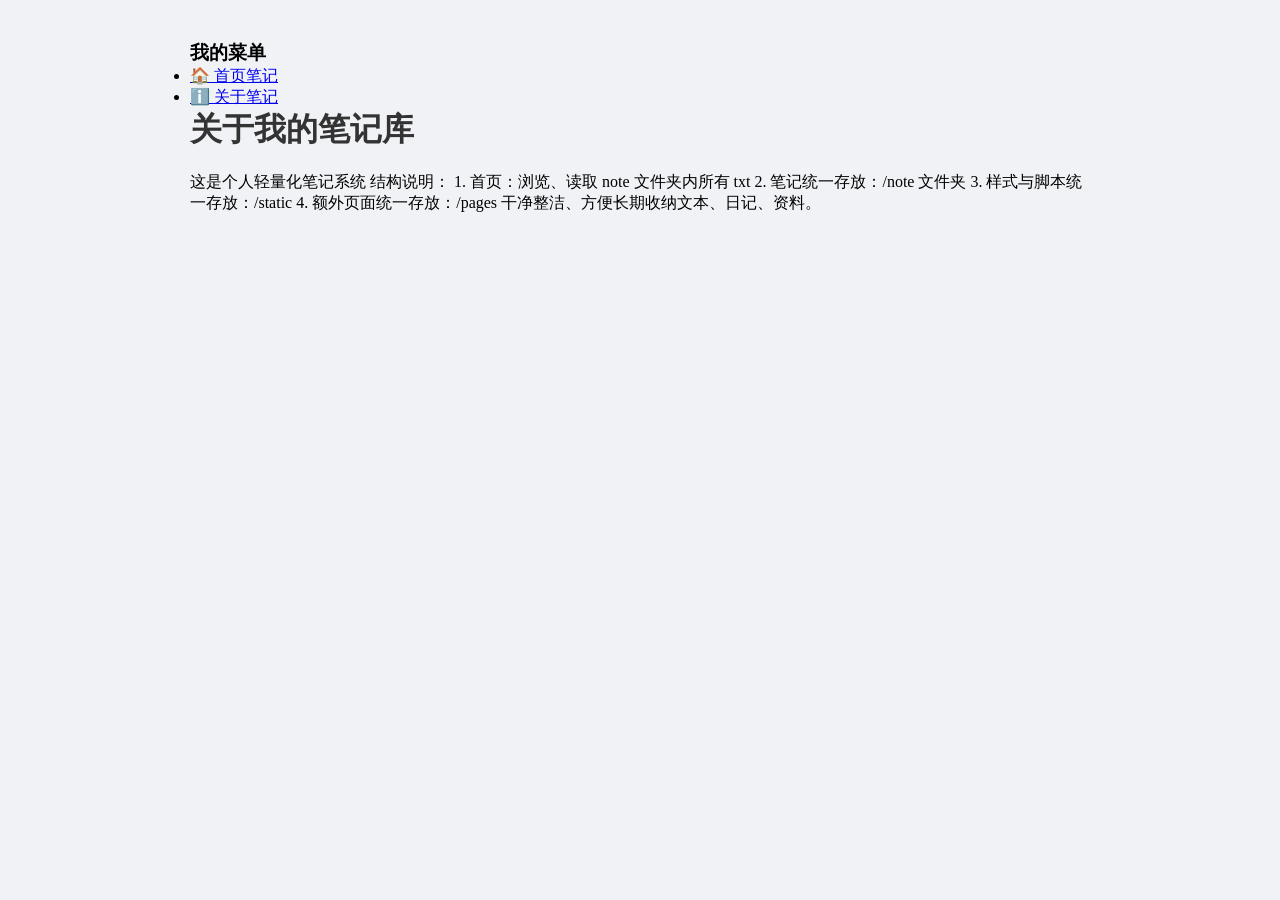
==== pages/about-note.html @ 8b6751b8 "静态页面改动 加入note分页" ====
<!DOCTYPE html>
<html lang="zh-CN">
<head>
    <meta charset="UTF-8">
    <meta name="viewport" content="width=device-width, initial-scale=1.0">
    <title>关于笔记</title>
    <link rel="stylesheet" href="../static/css/style.css">
</head>
<body>
    <div class="menu-btn" id="menuBtn">
        <span></span>
        <span></span>
        <span></span>
    </div>

    <nav class="side-menu" id="sideMenu">
        <h3>我的菜单</h3>
        <ul>
            <li><a href="../index.html">🏠 首页笔记</a></li>
            <li><a href="./about-note.html">ℹ️ 关于笔记</a></li>
        </ul>
    </nav>

    <div class="overlay" id="overlay"></div>

    <main class="main-content">
        <h1>关于我的笔记库</h1>
        <div class="text-box">
这是个人轻量化笔记系统

结构说明：
1. 首页：浏览、读取 note 文件夹内所有 txt
2. 笔记统一存放：/note 文件夹
3. 样式与脚本统一存放：/static
4. 额外页面统一存放：/pages

干净整洁、方便长期收纳文本、日记、资料。
        </div>
    </main>

    <script src="../static/js/script.js"></script>
</body>
</html>
---- static/css/style.css ----
* {
    margin: 0;
    padding: 0;
}
body {
    max-width: 900px;
    margin: 40px auto;
    padding: 0 20px;
    font-family: 微软雅黑;
    background: #f0f2f5;
}
h1 {
    margin-bottom: 20px;
    color: #333;
}
#text-box {
    background: white;
    padding: 25px;
    border-radius: 8px;
    line-height: 1.8;
    white-space: pre-wrap;
}
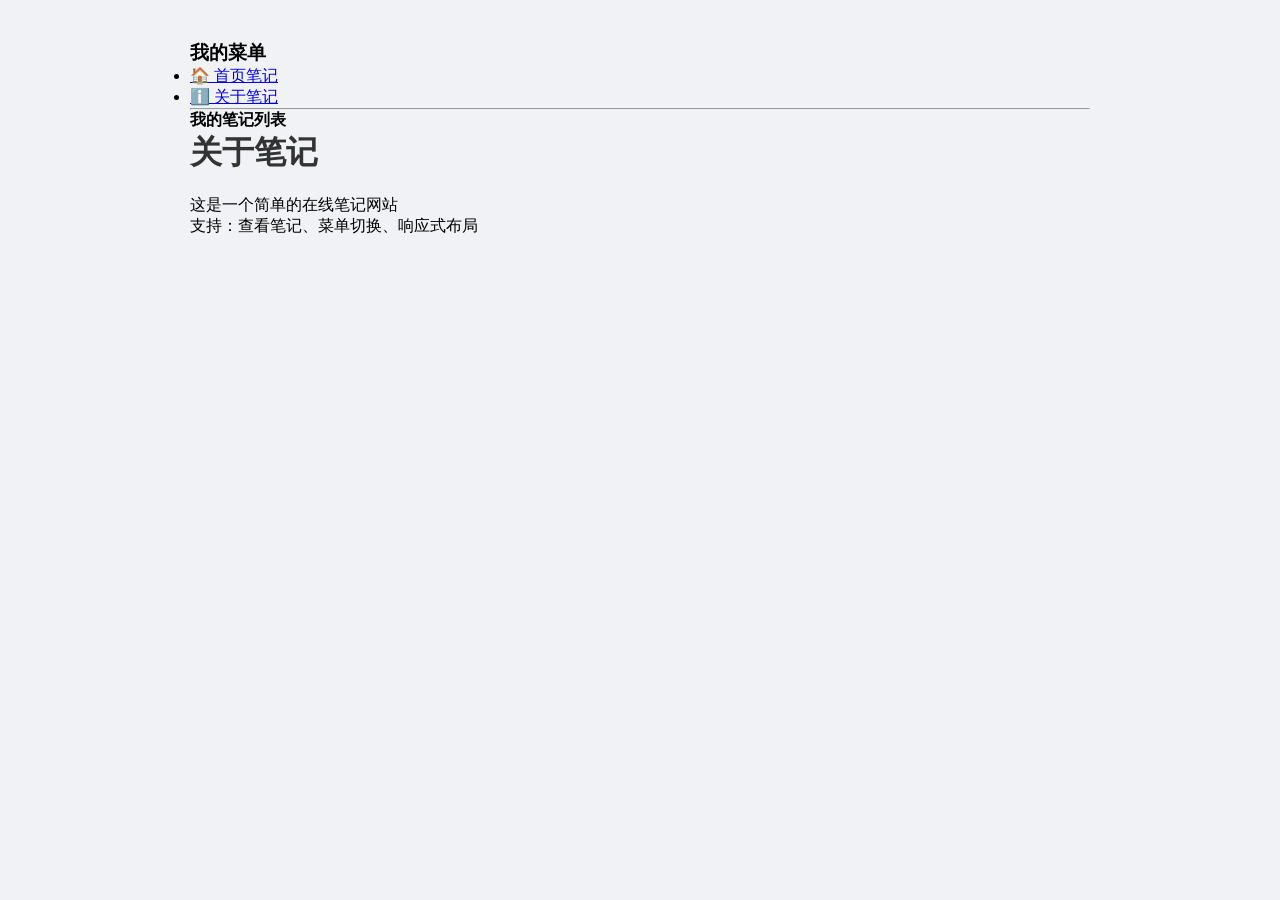
==== commit 5f492088: "首页渲染修改 修改了部分路径" ====
--- a/pages/about-note.html
+++ b/pages/about-note.html
@@ -7,34 +7,32 @@
     <link rel="stylesheet" href="../static/css/style.css">
 </head>
 <body>
+    <!-- 汉堡菜单按钮 -->
     <div class="menu-btn" id="menuBtn">
         <span></span>
         <span></span>
         <span></span>
     </div>
 
+    <!-- 侧边导航栏 -->
     <nav class="side-menu" id="sideMenu">
         <h3>我的菜单</h3>
         <ul>
             <li><a href="../index.html">🏠 首页笔记</a></li>
             <li><a href="./about-note.html">ℹ️ 关于笔记</a></li>
         </ul>
+        <hr>
+        <h4>我的笔记列表</h4>
+        <div id="note-list"></div>
     </nav>
 
     <div class="overlay" id="overlay"></div>
 
     <main class="main-content">
-        <h1>关于我的笔记库</h1>
+        <h1>关于笔记</h1>
         <div class="text-box">
-这是个人轻量化笔记系统
-
-结构说明：
-1. 首页：浏览、读取 note 文件夹内所有 txt
-2. 笔记统一存放：/note 文件夹
-3. 样式与脚本统一存放：/static
-4. 额外页面统一存放：/pages
-
-干净整洁、方便长期收纳文本、日记、资料。
+            这是一个简单的在线笔记网站<br>
+            支持：查看笔记、菜单切换、响应式布局
         </div>
     </main>
 
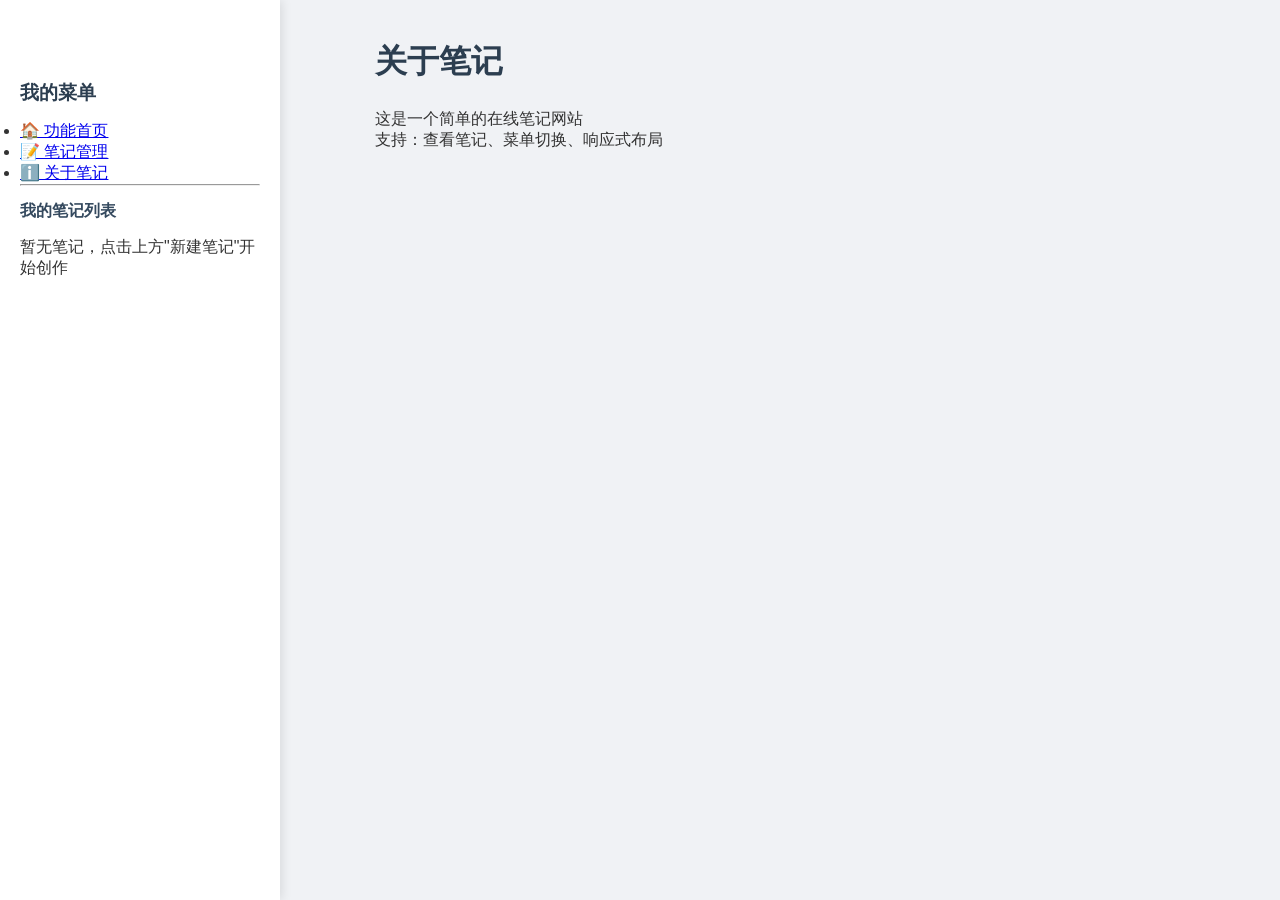
==== commit 26ccf161: "更新 about-note.html 链接和脚本" ====
--- a/pages/about-note.html
+++ b/pages/about-note.html
@@ -18,7 +18,8 @@
     <nav class="side-menu" id="sideMenu">
         <h3>我的菜单</h3>
         <ul>
-            <li><a href="../index.html">🏠 首页笔记</a></li>
+            <li><a href="../index.html">🏠 功能首页</a></li>
+            <li><a href="./notes.html">📝 笔记管理</a></li>
             <li><a href="./about-note.html">ℹ️ 关于笔记</a></li>
         </ul>
         <hr>
@@ -36,6 +37,8 @@
         </div>
     </main>
 
-    <script src="../static/js/script.js"></script>
+    <script src="../static/js/storage.js"></script>
+    <script src="../static/js/github.js"></script>
+    <script src="../static/js/notes.js"></script>
 </body>
 </html>
--- a/static/css/style.css
+++ b/static/css/style.css
@@ -1,22 +1,199 @@
+/* 全局重置：统一盒模型+清除默认样式 */
 * {
     margin: 0;
     padding: 0;
+    box-sizing: border-box;
 }
+
+/* 页面基础样式：适配多设备+舒适阅读体验 */
 body {
-    max-width: 900px;
-    margin: 40px auto;
-    padding: 0 20px;
-    font-family: 微软雅黑;
+    max-width: 1200px;
+    margin: 0 auto;
+    padding: 20px 15px;
+    font-family: "微软雅黑", "PingFang SC", sans-serif;
+    background: #f0f2f5;
+    color: #333;
+    position: relative; /* 为侧边栏/遮罩层定位做准备 */
+    min-height: 100vh; /* 铺满视口高度 */
+}
+
+/* 标题样式：层级清晰+间距合理 */
+h1 {
+    margin-bottom: 25px;
+    font-size: 2rem;
+    color: #2c3e50;
+}
+
+h3 {
+    margin-bottom: 15px;
+    font-size: 1.2rem;
+    color: #2c3e50;
+}
+
+h4 {
+    margin: 15px 0;
+    font-size: 1rem;
+    color: #34495e;
+}
+
+/* 笔记展示框：优化内边距+阴影+圆角 */
+#text-box {
+    background: white;
+    padding: 30px;
+    border-radius: 12px;
+    line-height: 1.8;
+    white-space: pre-wrap;
+    box-shadow: 0 2px 10px rgba(0, 0, 0, 0.05);
+    min-height: 60vh; /* 保证最小高度，避免内容过少时布局塌陷 */
+}
+
+/* 汉堡菜单按钮：移动端导航触发 */
+.menu-btn {
+    position: fixed;
+    top: 20px;
+    left: 20px;
+    width: 35px;
+    height: 30px;
+    cursor: pointer;
+    z-index: 1001; /* 保证在最上层 */
+    display: flex;
+    flex-direction: column;
+    justify-content: space-between;
+}
+
+.menu-btn span {
+    display: block;
+    width: 100%;
+    height: 4px;
+    background: #2c3e50;
+    border-radius: 2px;
+    transition: all 0.3s ease;
+}
+
+/* 汉堡菜单激活态：变成叉号 */
+.menu-btn.active span:nth-child(1) {
+    transform: translateY(13px) rotate(45deg);
+}
+
+.menu-btn.active span:nth-child(2) {
+    opacity: 0;
+}
+
+.menu-btn.active span:nth-child(3) {
+    transform: translateY(-13px) rotate(-45deg);
+}
+
+/* 侧边导航栏：默认隐藏，展开时显示 */
+.side-menu {
+    position: fixed;
+    top: 0;
+    left: 0;
+    width: 280px;
+    height: 100vh;
+    background: white;
+    padding: 80px 20px 20px;
+    box-shadow: 2px 0 10px rgba(0, 0, 0, 0.1);
+    z-index: 1000;
+    transform: translateX(-100%); /* 初始隐藏 */
+    transition: transform 0.3s ease;
+    overflow-y: auto; /* 笔记过多时滚动 */
+}
+
+/* 侧边栏展开态 */
+.side-menu.active {
+    transform: translateX(0);
+}
+
+/* 导航菜单样式 */
+.menu-nav {
+    list-style: none;
+    margin-bottom: 20px;
+}
+
+.menu-nav li {
+    margin: 10px 0;
+}
+
+.nav-link {
+    text-decoration: none;
+    color: #2c3e50;
+    font-size: 1rem;
+    padding: 8px 10px;
+    display: block;
+    border-radius: 6px;
+    transition: background 0.2s;
+}
+
+.nav-link:hover {
     background: #f0f2f5;
 }
-h1 {
-    margin-bottom: 20px;
-    color: #333;
+
+/* 菜单分隔线 */
+.menu-divider {
+    border: none;
+    border-top: 1px solid #eee;
+    margin: 10px 0;
 }
-#text-box {
-    background: white;
-    padding: 25px;
-    border-radius: 8px;
-    line-height: 1.8;
-    white-space: pre-wrap;
+
+/* 笔记列表样式 */
+.note-list {
+    display: flex;
+    flex-direction: column;
+    gap: 8px;
+}
+
+.note-item {
+    text-decoration: none;
+    color: #3498db;
+    padding: 6px 10px;
+    border-radius: 4px;
+    transition: background 0.2s;
+}
+
+.note-item:hover {
+    background: #f0f2f5;
+    color: #2980b9;
+}
+
+/* 遮罩层：菜单展开时显示，点击关闭菜单 */
+.overlay {
+    position: fixed;
+    top: 0;
+    left: 0;
+    width: 100%;
+    height: 100%;
+    background: rgba(0, 0, 0, 0.3);
+    z-index: 999;
+    opacity: 0;
+    pointer-events: none; /* 初始不可点击 */
+    transition: opacity 0.3s ease;
+}
+
+.overlay.active {
+    opacity: 1;
+    pointer-events: auto;
+}
+
+/* 主内容区：适配侧边栏展开，避免被遮挡 */
+.main-content {
+    max-width: 900px;
+    margin: 0 auto;
+    padding: 20px;
+    transition: margin-left 0.3s ease;
+}
+
+/* 响应式适配：宽屏时默认展开侧边栏 */
+@media (min-width: 900px) {
+    .menu-btn {
+        display: none; /* 宽屏隐藏汉堡按钮 */
+    }
+    .side-menu {
+        transform: translateX(0); /* 宽屏默认展开 */
+    }
+    .main-content {
+        margin-left: 300px; /* 预留侧边栏空间 */
+    }
+    .overlay {
+        display: none; /* 宽屏隐藏遮罩层 */
+    }
 }
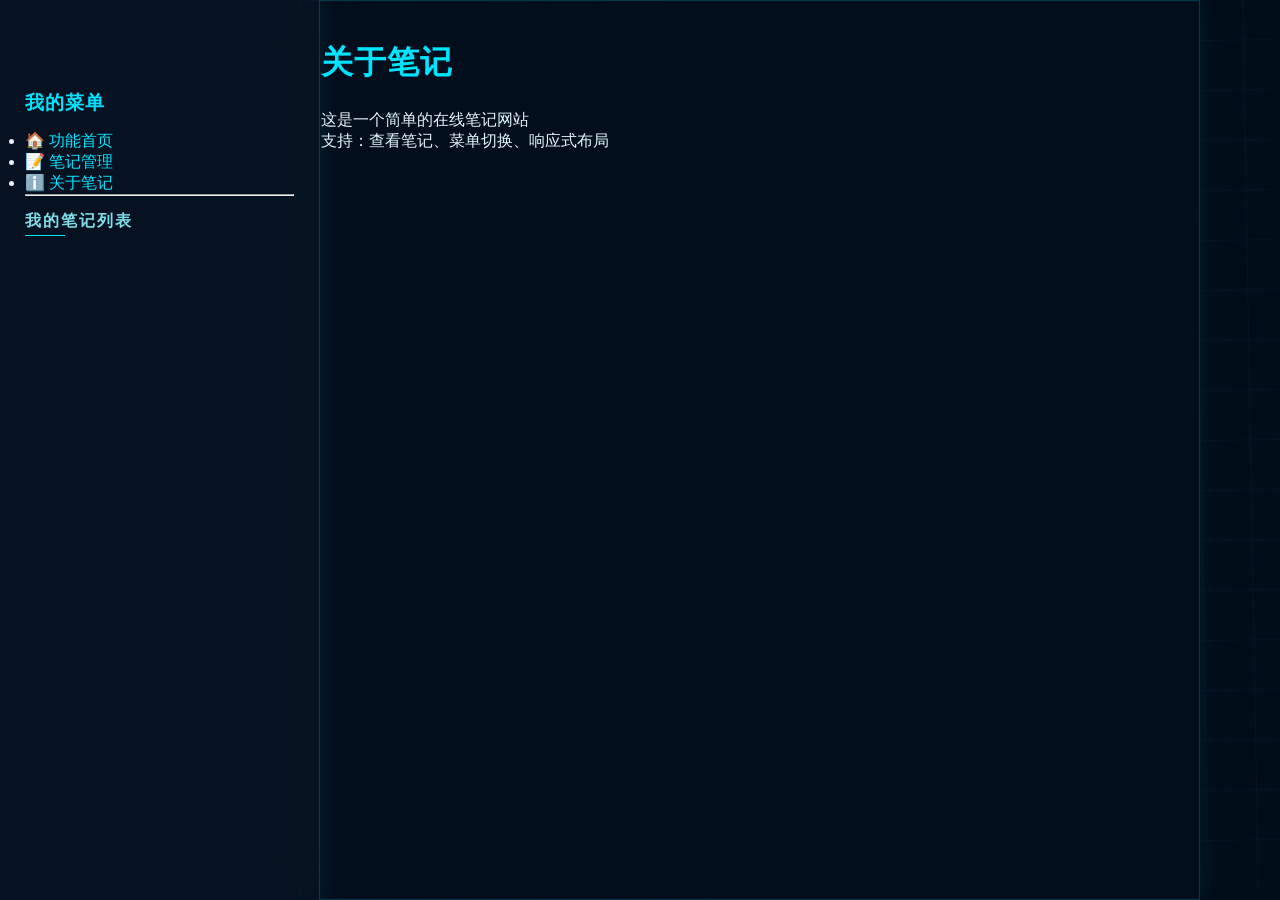
==== commit 1466a78a: "点触优化 优化" ====
--- a/pages/about-note.html
+++ b/pages/about-note.html
@@ -19,7 +19,7 @@
         <h3>我的菜单</h3>
         <ul>
             <li><a href="../index.html">🏠 功能首页</a></li>
-            <li><a href="./notes.html">📝 笔记管理</a></li>
+            <li><a href="./note.html">📝 笔记管理</a></li>
             <li><a href="./about-note.html">ℹ️ 关于笔记</a></li>
         </ul>
         <hr>
@@ -37,8 +37,8 @@
         </div>
     </main>
 
-    <script src="../static/js/storage.js"></script>
-    <script src="../static/js/github.js"></script>
-    <script src="../static/js/notes.js"></script>
+    <script type="module" src="../static/js/storage.js" defer></script>
+    <script type="module" src="../static/js/github.js" defer></script>
+    <script type="module" src="../static/js/note.js" defer></script>
 </body>
 </html>
--- a/static/css/style.css
+++ b/static/css/style.css
@@ -5,49 +5,128 @@
     box-sizing: border-box;
 }
 
-/* 页面基础样式：适配多设备+舒适阅读体验 */
+/* 导入 Google Fonts */
+@import url('https://fonts.googleapis.com/css2?family=Rajdhani:wght@400;500;600&family=Orbitron:wght@400;700&family=Noto+Sans+SC:wght@300;400&display=swap');
+
+/* 页面基础样式：Animus 风格 */
 body {
-    max-width: 1200px;
+    max-width: 1400px;
     margin: 0 auto;
-    padding: 20px 15px;
-    font-family: "微软雅黑", "PingFang SC", sans-serif;
-    background: #f0f2f5;
-    color: #333;
-    position: relative; /* 为侧边栏/遮罩层定位做准备 */
-    min-height: 100vh; /* 铺满视口高度 */
-}
-
-/* 标题样式：层级清晰+间距合理 */
+    padding: 0;
+    font-family: 'Noto Sans SC', 'Rajdhani', -apple-system, BlinkMacSystemFont, sans-serif;
+    background: #020d1a;
+    color: #e0f7fa;
+    position: relative;
+    min-height: 100vh;
+    -webkit-text-size-adjust: 100%; /* 防止 iOS 自动放大 */
+    overflow-x: hidden;
+}
+
+/* 背景网格效果 */
+body::before {
+    content: '';
+    position: fixed;
+    top: 0;
+    left: 0;
+    width: 100%;
+    height: 100%;
+    background-image: 
+        linear-gradient(rgba(0, 229, 255, 0.03) 1px, transparent 1px),
+        linear-gradient(90deg, rgba(0, 229, 255, 0.03) 1px, transparent 1px);
+    background-size: 50px 50px;
+    transform: rotate(-1deg);
+    z-index: -1;
+}
+
+/* 小屏设备优化（手机） */
+@media (max-width: 480px) {
+    h1 {
+        font-size: 1.5rem;
+        margin-bottom: 15px;
+    }
+
+    h3 {
+        font-size: 1.1rem;
+    }
+
+    .menu-btn {
+        top: 15px;
+        left: 15px;
+        width: 30px;
+        height: 26px;
+    }
+}
+
+/* 中等屏设备（大屏手机/小平板） */
+@media (min-width: 481px) and (max-width: 768px) {
+    h1 {
+        font-size: 1.75rem;
+    }
+}
+
+/* 平板设备 */
+@media (min-width: 769px) and (max-width: 1024px) {
+}
+
+/* 标题样式：Animus 风格 */
 h1 {
     margin-bottom: 25px;
     font-size: 2rem;
-    color: #2c3e50;
+    color: #00e5ff;
+    font-family: 'Orbitron', 'Rajdhani', sans-serif;
+    letter-spacing: 1px;
+}
+
+h2 {
+    margin-bottom: 20px;
+    font-size: 1.5rem;
+    color: #00e5ff;
+    font-family: 'Orbitron', 'Rajdhani', sans-serif;
+    letter-spacing: 1px;
+    position: relative;
+    padding-bottom: 8px;
+}
+
+h2::after {
+    content: '';
+    position: absolute;
+    bottom: 0;
+    left: 0;
+    width: 60px;
+    height: 2px;
+    background: #00e5ff;
 }
 
 h3 {
     margin-bottom: 15px;
     font-size: 1.2rem;
-    color: #2c3e50;
+    color: #00e5ff;
+    font-family: 'Rajdhani', sans-serif;
+    letter-spacing: 1px;
 }
 
 h4 {
     margin: 15px 0;
     font-size: 1rem;
-    color: #34495e;
-}
-
-/* 笔记展示框：优化内边距+阴影+圆角 */
-#text-box {
-    background: white;
-    padding: 30px;
-    border-radius: 12px;
-    line-height: 1.8;
-    white-space: pre-wrap;
-    box-shadow: 0 2px 10px rgba(0, 0, 0, 0.05);
-    min-height: 60vh; /* 保证最小高度，避免内容过少时布局塌陷 */
-}
-
-/* 汉堡菜单按钮：移动端导航触发 */
+    color: #80deea;
+    font-family: 'Rajdhani', sans-serif;
+    text-transform: uppercase;
+    letter-spacing: 2px;
+    position: relative;
+    padding-bottom: 4px;
+}
+
+h4::after {
+    content: '';
+    position: absolute;
+    bottom: 0;
+    left: 0;
+    width: 40px;
+    height: 1px;
+    background: #00e5ff;
+}
+
+/* 汉堡菜单按钮：Animus 风格 */
 .menu-btn {
     position: fixed;
     top: 20px;
@@ -64,15 +143,16 @@
 .menu-btn span {
     display: block;
     width: 100%;
-    height: 4px;
-    background: #2c3e50;
-    border-radius: 2px;
+    height: 2px;
+    background: #00e5ff;
+    border-radius: 1px;
     transition: all 0.3s ease;
 }
 
 /* 汉堡菜单激活态：变成叉号 */
 .menu-btn.active span:nth-child(1) {
-    transform: translateY(13px) rotate(45deg);
+    transform: translateY(14px) rotate(45deg);
+    background: #00e5ff;
 }
 
 .menu-btn.active span:nth-child(2) {
@@ -80,28 +160,54 @@
 }
 
 .menu-btn.active span:nth-child(3) {
-    transform: translateY(-13px) rotate(-45deg);
-}
-
-/* 侧边导航栏：默认隐藏，展开时显示 */
+    transform: translateY(-14px) rotate(-45deg);
+    background: #00e5ff;
+}
+
+/* 侧边导航栏：Animus 风格 */
 .side-menu {
     position: fixed;
     top: 0;
     left: 0;
     width: 280px;
     height: 100vh;
-    background: white;
+    background: rgba(8, 20, 35, 0.8);
+    backdrop-filter: blur(24px);
+    border-right: 1px solid rgba(0, 229, 255, 0.2);
     padding: 80px 20px 20px;
-    box-shadow: 2px 0 10px rgba(0, 0, 0, 0.1);
     z-index: 1000;
-    transform: translateX(-100%); /* 初始隐藏 */
-    transition: transform 0.3s ease;
-    overflow-y: auto; /* 笔记过多时滚动 */
+    transform: translateX(-100%);
+    transition: transform 0.3s ease, box-shadow 0.3s ease;
+    overflow-y: auto;
+    -webkit-overflow-scrolling: touch; /* iOS 平滑滚动 */
+}
+
+/* 小屏侧边栏优化 */
+@media (max-width: 480px) {
+    .side-menu {
+        width: 100%;
+        max-width: 300px;
+        padding: 70px 15px 15px;
+    }
+
+    .side-menu.active {
+        transform: translateX(0);
+        box-shadow: 0 0 20px rgba(0, 229, 255, 0.1);
+    }
+}
+
+/* 大屏侧边栏优化 */
+@media (min-width: 1200px) {
+    .side-menu {
+        width: 320px;
+        padding: 90px 25px 25px;
+    }
 }
 
 /* 侧边栏展开态 */
 .side-menu.active {
     transform: translateX(0);
+    box-shadow: 0 0 20px rgba(0, 229, 255, 0.1);
 }
 
 /* 导航菜单样式 */
@@ -116,23 +222,32 @@
 
 .nav-link {
     text-decoration: none;
-    color: #2c3e50;
+    color: #e0f7fa;
     font-size: 1rem;
     padding: 8px 10px;
     display: block;
     border-radius: 6px;
-    transition: background 0.2s;
+    transition: all 0.2s ease;
+    border: 1px solid transparent;
 }
 
 .nav-link:hover {
-    background: #f0f2f5;
+    background: rgba(0, 229, 255, 0.08);
+    border-color: rgba(0, 229, 255, 0.3);
+    box-shadow: 0 0 12px rgba(0, 229, 255, 0.5);
+}
+
+.nav-link.active {
+    background: rgba(0, 229, 255, 0.08);
+    border-left: 3px solid #00e5ff;
+    box-shadow: 0 0 12px rgba(0, 229, 255, 0.3);
 }
 
 /* 菜单分隔线 */
 .menu-divider {
     border: none;
-    border-top: 1px solid #eee;
-    margin: 10px 0;
+    border-top: 1px solid rgba(0, 229, 255, 0.2);
+    margin: 15px 0;
 }
 
 /* 笔记列表样式 */
@@ -144,15 +259,36 @@
 
 .note-item {
     text-decoration: none;
-    color: #3498db;
-    padding: 6px 10px;
-    border-radius: 4px;
-    transition: background 0.2s;
+    color: #e0f7fa;
+    padding: 12px 15px;
+    border-radius: 6px;
+    transition: all 0.2s ease;
+    border: 1px solid transparent;
+    position: relative;
+    overflow: hidden;
 }
 
 .note-item:hover {
-    background: #f0f2f5;
-    color: #2980b9;
+    background: rgba(0, 229, 255, 0.08);
+    border-color: rgba(0, 229, 255, 0.3);
+    box-shadow: 0 0 12px rgba(0, 229, 255, 0.5);
+    transform: translateX(5px);
+}
+
+.note-item:hover::before {
+    content: '';
+    position: absolute;
+    left: 0;
+    top: 0;
+    bottom: 0;
+    width: 2px;
+    background: #00e5ff;
+}
+
+.note-item.active {
+    background: rgba(0, 229, 255, 0.08);
+    border-left: 3px solid #00e5ff;
+    box-shadow: 0 0 12px rgba(0, 229, 255, 0.3);
 }
 
 /* 遮罩层：菜单展开时显示，点击关闭菜单 */
@@ -162,7 +298,8 @@
     left: 0;
     width: 100%;
     height: 100%;
-    background: rgba(0, 0, 0, 0.3);
+    background: rgba(0, 0, 0, 0.5);
+    backdrop-filter: blur(5px);
     z-index: 999;
     opacity: 0;
     pointer-events: none; /* 初始不可点击 */
@@ -178,22 +315,405 @@
 .main-content {
     max-width: 900px;
     margin: 0 auto;
-    padding: 20px;
+    padding: 40px 20px;
     transition: margin-left 0.3s ease;
+    background: rgba(5, 15, 30, 0.75);
+    backdrop-filter: blur(24px);
+    border: 1px solid rgba(0, 229, 255, 0.2);
+    min-height: 100vh;
+    box-shadow: 0 0 20px rgba(0, 229, 255, 0.08);
 }
 
 /* 响应式适配：宽屏时默认展开侧边栏 */
 @media (min-width: 900px) {
     .menu-btn {
-        display: none; /* 宽屏隐藏汉堡按钮 */
+        display: none;
     }
     .side-menu {
-        transform: translateX(0); /* 宽屏默认展开 */
+        transform: translateX(0);
     }
     .main-content {
-        margin-left: 300px; /* 预留侧边栏空间 */
+        margin-left: 300px;
     }
     .overlay {
-        display: none; /* 宽屏隐藏遮罩层 */
-    }
+        display: none;
+    }
+}
+
+/* 超宽屏优化 */
+@media (min-width: 1400px) {
+    .main-content {
+        margin-left: 340px;
+        max-width: 1000px;
+    }
+}
+
+/* 按钮样式：Animus 风格 */
+.btn {
+    padding: 10px 20px;
+    border-radius: 6px;
+    border: 1px solid;
+    background: transparent;
+    color: #e0f7fa;
+    cursor: pointer;
+    font-family: 'Rajdhani', sans-serif;
+    font-size: 1rem;
+    transition: all 0.2s ease;
+    min-height: 44px;
+    display: inline-flex;
+    align-items: center;
+    justify-content: center;
+    gap: 8px;
+}
+
+.btn-primary {
+    background: rgba(0, 229, 255, 0.15);
+    border-color: #00e5ff;
+    color: #00e5ff;
+}
+
+.btn-primary:hover {
+    background: #00e5ff;
+    color: #020d1a;
+    box-shadow: 0 0 12px rgba(0, 229, 255, 0.5);
+}
+
+.btn-secondary {
+    background: transparent;
+    border-color: rgba(0, 229, 255, 0.3);
+    color: #80deea;
+}
+
+.btn-secondary:hover {
+    border-color: #00e5ff;
+    color: #00e5ff;
+    box-shadow: 0 0 12px rgba(0, 229, 255, 0.5);
+}
+
+.btn-danger {
+    background: rgba(255, 82, 82, 0.15);
+    border-color: #ff5252;
+    color: #ff5252;
+}
+
+.btn-danger:hover {
+    background: #ff5252;
+    color: #020d1a;
+    box-shadow: 0 0 12px rgba(255, 82, 82, 0.5);
+}
+
+.btn-text {
+    background: transparent;
+    border-color: transparent;
+    color: #80deea;
+    padding: 8px 12px;
+}
+
+.btn-text:hover {
+    color: #00e5ff;
+    text-shadow: 0 0 8px rgba(0, 229, 255, 0.5);
+}
+
+/* 输入框样式：Animus 风格 */
+input[type="text"],
+input[type="password"],
+textarea {
+    width: 100%;
+    padding: 10px 12px;
+    border: none;
+    border-bottom: 1px solid rgba(0, 229, 255, 0.3);
+    background: transparent;
+    color: #e0f7fa;
+    font-family: 'Noto Sans SC', 'Rajdhani', sans-serif;
+    font-size: 1rem;
+    transition: all 0.2s ease;
+    border-radius: 0;
+}
+
+input[type="text"]:focus,
+input[type="password"]:focus,
+textarea:focus {
+    outline: none;
+    border-bottom-color: #00e5ff;
+    box-shadow: 0 1px 0 rgba(0, 229, 255, 0.5);
+}
+
+input[type="text"]::placeholder,
+input[type="password"]::placeholder,
+textarea::placeholder {
+    color: rgba(128, 222, 234, 0.5);
+}
+
+/* 滚动条样式：Animus 风格 */
+::-webkit-scrollbar {
+    width: 4px;
+}
+
+::-webkit-scrollbar-track {
+    background: transparent;
+}
+
+::-webkit-scrollbar-thumb {
+    background: rgba(0, 229, 255, 0.25);
+    border-radius: 2px;
+}
+
+::-webkit-scrollbar-thumb:hover {
+    background: rgba(0, 229, 255, 0.6);
+}
+
+/* 模态框样式：Animus 风格 */
+.modal {
+    position: fixed;
+    top: 0;
+    left: 0;
+    width: 100%;
+    height: 100%;
+    display: flex;
+    align-items: center;
+    justify-content: center;
+    z-index: 1002;
+    backdrop-filter: blur(10px);
+}
+
+.modal-content {
+    background: rgba(5, 15, 30, 0.9);
+    backdrop-filter: blur(24px);
+    border: 1px solid rgba(0, 229, 255, 0.2);
+    border-radius: 8px;
+    padding: 24px;
+    max-width: 500px;
+    width: 90%;
+    box-shadow: 0 0 30px rgba(0, 229, 255, 0.1);
+    animation: fadeInUp 0.5s ease;
+}
+
+.modal-footer {
+    display: flex;
+    justify-content: flex-end;
+    gap: 10px;
+    margin-top: 20px;
+}
+
+/* 动画效果 */
+@keyframes fadeInUp {
+    from {
+        opacity: 0;
+        transform: translateY(20px);
+    }
+    to {
+        opacity: 1;
+        transform: translateY(0);
+    }
+}
+
+/* 统计信息样式 */
+.stats-row {
+    display: flex;
+    gap: 15px;
+    margin: 15px 0;
+}
+
+.stat-item {
+    flex: 1;
+    text-align: center;
+    padding: 10px;
+    background: rgba(0, 229, 255, 0.05);
+    border: 1px solid rgba(0, 229, 255, 0.1);
+    border-radius: 6px;
+}
+
+.stat-label {
+    display: block;
+    font-size: 0.8rem;
+    color: #80deea;
+    margin-bottom: 4px;
+}
+
+.stat-value {
+    display: block;
+    font-size: 1.2rem;
+    color: #00e5ff;
+    font-family: 'Rajdhani', sans-serif;
+    font-weight: 500;
+}
+
+/* 搜索容器样式 */
+.search-container {
+    margin: 15px 0;
+}
+
+.search-input {
+    width: 100%;
+    padding: 10px 12px;
+    border: none;
+    border-bottom: 1px solid rgba(0, 229, 255, 0.3);
+    background: transparent;
+    color: #e0f7fa;
+    font-size: 1rem;
+    transition: all 0.2s ease;
+    border-radius: 0;
+}
+
+.search-input:focus {
+    outline: none;
+    border-bottom-color: #00e5ff;
+    box-shadow: 0 1px 0 rgba(0, 229, 255, 0.5);
+}
+
+.search-actions {
+    display: flex;
+    gap: 10px;
+    margin-top: 10px;
+}
+
+.btn-search {
+    flex: 1;
+    text-align: center;
+    padding: 8px;
+    border: 1px solid rgba(0, 229, 255, 0.3);
+    background: transparent;
+    color: #80deea;
+    border-radius: 4px;
+    cursor: pointer;
+    transition: all 0.2s ease;
+}
+
+.btn-search:hover {
+    border-color: #00e5ff;
+    color: #00e5ff;
+    box-shadow: 0 0 12px rgba(0, 229, 255, 0.5);
+}
+
+.btn-search-active {
+    background: rgba(0, 229, 255, 0.15);
+    border-color: #00e5ff;
+    color: #00e5ff;
+}
+
+/* 搜索结果样式 */
+.search-results {
+    margin-top: 10px;
+    padding: 10px;
+    background: rgba(5, 15, 30, 0.75);
+    border: 1px solid rgba(0, 229, 255, 0.2);
+    border-radius: 6px;
+    max-height: 300px;
+    overflow-y: auto;
+}
+
+.search-result-item {
+    padding: 10px;
+    border-bottom: 1px solid rgba(0, 229, 255, 0.1);
+    cursor: pointer;
+    transition: all 0.2s ease;
+}
+
+.search-result-item:hover {
+    background: rgba(0, 229, 255, 0.08);
+    box-shadow: 0 0 12px rgba(0, 229, 255, 0.3);
+}
+
+.search-result-source {
+    font-size: 0.8rem;
+    color: #00e5ff;
+    margin-bottom: 4px;
+    display: block;
+}
+
+.search-result-title {
+    font-size: 1rem;
+    color: #e0f7fa;
+    margin-bottom: 4px;
+}
+
+.search-result-preview {
+    font-size: 0.9rem;
+    color: #80deea;
+    line-height: 1.4;
+}
+
+/* 工具提示样式 */
+.toast {
+    position: fixed;
+    top: 20px;
+    right: 20px;
+    padding: 12px 20px;
+    background: rgba(5, 15, 30, 0.9);
+    backdrop-filter: blur(24px);
+    border: 1px solid rgba(0, 229, 255, 0.2);
+    border-radius: 6px;
+    color: #e0f7fa;
+    font-family: 'Rajdhani', sans-serif;
+    z-index: 1003;
+    box-shadow: 0 0 20px rgba(0, 229, 255, 0.1);
+    opacity: 0;
+    transform: translateX(100%);
+    transition: all 0.3s ease;
+}
+
+.toast.show {
+    opacity: 1;
+    transform: translateX(0);
+}
+
+.toast.error {
+    border-color: #ff5252;
+    box-shadow: 0 0 20px rgba(255, 82, 82, 0.1);
+}
+
+.toast.error::before {
+    content: '⚠️ ';
+    margin-right: 8px;
+}
+
+/* 安全警告样式 */
+.security-warning {
+    margin-top: 10px;
+    padding: 10px;
+    background: rgba(255, 82, 82, 0.1);
+    border: 1px solid rgba(255, 82, 82, 0.2);
+    border-radius: 4px;
+    font-size: 0.9rem;
+    color: #ff5252;
+}
+
+/* 表单组样式 */
+.form-group {
+    margin-bottom: 20px;
+}
+
+.form-group label {
+    display: block;
+    margin-bottom: 6px;
+    color: #80deea;
+    font-size: 0.9rem;
+}
+
+.form-group small {
+    display: block;
+    margin-top: 4px;
+    color: rgba(128, 222, 234, 0.7);
+    font-size: 0.8rem;
+}
+
+/* 代码样式 */
+code {
+    font-family: 'Fira Code', monospace;
+    background: rgba(0, 229, 255, 0.1);
+    padding: 2px 4px;
+    border-radius: 3px;
+    color: #00e5ff;
+    font-size: 0.9rem;
+}
+
+/* 链接样式 */
+a {
+    color: #00e5ff;
+    text-decoration: none;
+    transition: all 0.2s ease;
+}
+
+a:hover {
+    text-shadow: 0 0 8px rgba(0, 229, 255, 0.5);
 }
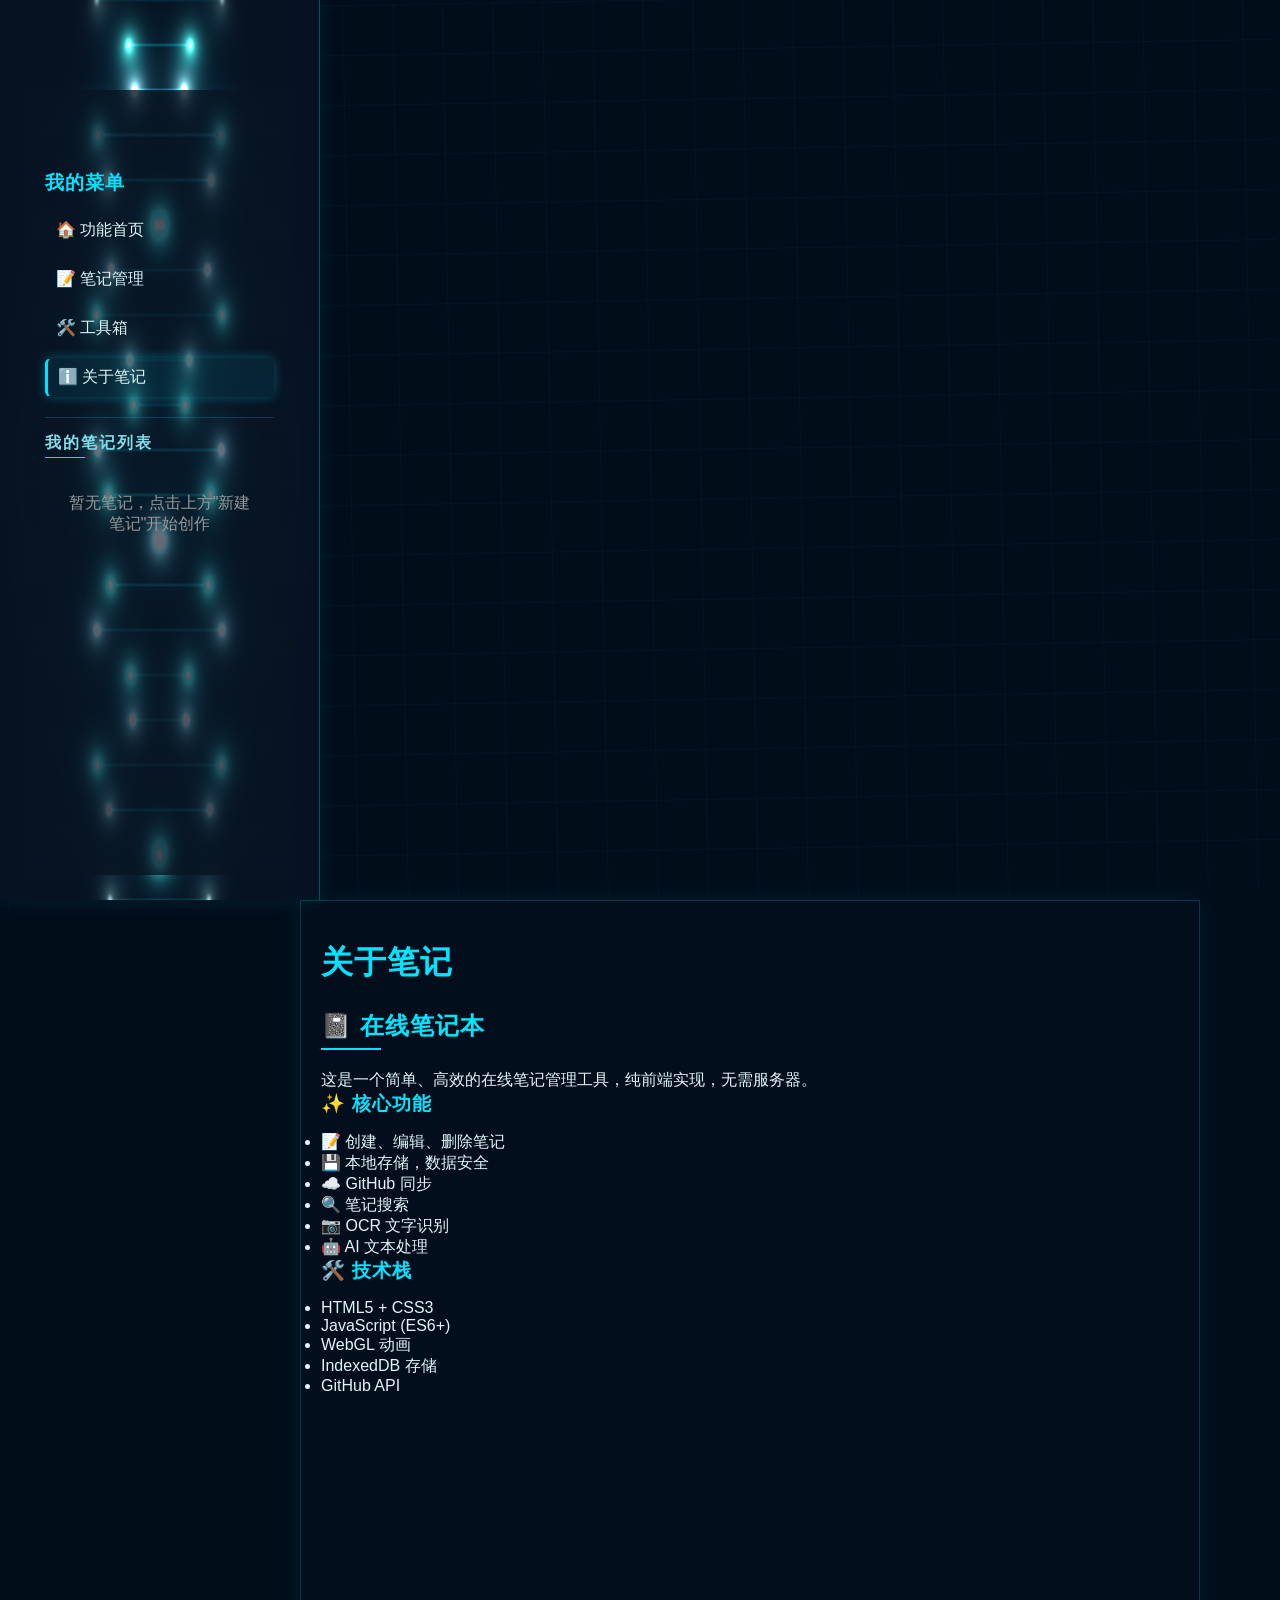
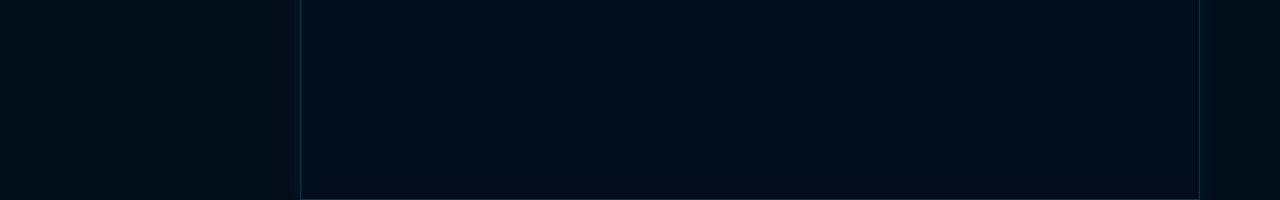
==== commit dac9b9f0: "螺旋 螺旋ui" ====
--- a/pages/about-note.html
+++ b/pages/about-note.html
@@ -6,7 +6,7 @@
     <title>关于笔记</title>
     <link rel="stylesheet" href="../static/css/style.css">
 </head>
-<body>
+<body class="page-transition">
     <!-- 汉堡菜单按钮 -->
     <div class="menu-btn" id="menuBtn">
         <span></span>
@@ -16,29 +16,55 @@
 
     <!-- 侧边导航栏 -->
     <nav class="side-menu" id="sideMenu">
-        <h3>我的菜单</h3>
-        <ul>
-            <li><a href="../index.html">🏠 功能首页</a></li>
-            <li><a href="./note.html">📝 笔记管理</a></li>
-            <li><a href="./about-note.html">ℹ️ 关于笔记</a></li>
-        </ul>
-        <hr>
-        <h4>我的笔记列表</h4>
-        <div id="note-list"></div>
+        <div class="menu-canvas-container">
+            <canvas id="menu-canvas"></canvas>
+        </div>
+        <div class="menu-content">
+            <h3>我的菜单</h3>
+            <ul class="menu-nav">
+                <li><a href="../index.html" class="nav-link">🏠 功能首页</a></li>
+                <li><a href="./note.html" class="nav-link">📝 笔记管理</a></li>
+                <li><a href="./tools.html" class="nav-link">🛠️ 工具箱</a></li>
+                <li><a href="./about-note.html" class="nav-link active">ℹ️ 关于笔记</a></li>
+            </ul>
+            <hr class="menu-divider">
+            <h4>我的笔记列表</h4>
+            <div id="note-list"></div>
+        </div>
     </nav>
 
     <div class="overlay" id="overlay"></div>
 
     <main class="main-content">
         <h1>关于笔记</h1>
-        <div class="text-box">
-            这是一个简单的在线笔记网站<br>
-            支持：查看笔记、菜单切换、响应式布局
+        <div class="text-box paper-texture">
+            <h2>📓 在线笔记本</h2>
+            <p>这是一个简单、高效的在线笔记管理工具，纯前端实现，无需服务器。</p>
+            <h3>✨ 核心功能</h3>
+            <ul>
+                <li>📝 创建、编辑、删除笔记</li>
+                <li>💾 本地存储，数据安全</li>
+                <li>☁️ GitHub 同步</li>
+                <li>🔍 笔记搜索</li>
+                <li>📷 OCR 文字识别</li>
+                <li>🤖 AI 文本处理</li>
+            </ul>
+            <h3>🛠️ 技术栈</h3>
+            <ul>
+                <li>HTML5 + CSS3</li>
+                <li>JavaScript (ES6+)</li>
+                <li>WebGL 动画</li>
+                <li>IndexedDB 存储</li>
+                <li>GitHub API</li>
+            </ul>
         </div>
     </main>
 
+    <div id="toast" class="toast"></div>
+
     <script type="module" src="../static/js/storage.js" defer></script>
     <script type="module" src="../static/js/github.js" defer></script>
+    <script type="module" src="../static/js/menu-canvas.js" defer></script>
     <script type="module" src="../static/js/note.js" defer></script>
 </body>
 </html>
--- a/static/css/style.css
+++ b/static/css/style.css
@@ -20,6 +20,31 @@
     min-height: 100vh;
     -webkit-text-size-adjust: 100%; /* 防止 iOS 自动放大 */
     overflow-x: hidden;
+    touch-action: pan-y;
+    -webkit-overflow-scrolling: touch;
+}
+
+/* 触摸优化样式 */
+.touch-target {
+    min-height: 44px;
+    min-width: 44px;
+    touch-action: manipulation;
+    -webkit-tap-highlight-color: transparent;
+}
+
+/* 触摸反馈效果 */
+.touch-feedback {
+    transition: all 0.15s cubic-bezier(0.4, 0, 0.2, 1);
+}
+
+.touch-feedback:active {
+    transform: scale(0.95);
+}
+
+/* 禁止文本选择 */
+.no-select {
+    -webkit-user-select: none;
+    user-select: none;
 }
 
 /* 背景网格效果 */
@@ -52,8 +77,29 @@
     .menu-btn {
         top: 15px;
         left: 15px;
-        width: 30px;
-        height: 26px;
+        width: 44px;
+        height: 44px;
+        padding: 8px;
+    }
+
+    .menu-btn span {
+        height: 3px;
+    }
+
+    /* 触摸目标优化 */
+    .nav-link,
+    .note-item,
+    .btn,
+    .toolbar-btn {
+        min-height: 48px;
+        padding: 12px 16px;
+    }
+
+    /* 移动端按钮优化 */
+    .btn {
+        padding: 14px 24px;
+        font-size: 1.1rem;
+        min-height: 50px;
     }
 }
 
@@ -171,15 +217,42 @@
     left: 0;
     width: 280px;
     height: 100vh;
-    background: rgba(8, 20, 35, 0.8);
-    backdrop-filter: blur(24px);
-    border-right: 1px solid rgba(0, 229, 255, 0.2);
-    padding: 80px 20px 20px;
+    background: rgba(8, 20, 35, 0.95);
+    backdrop-filter: blur(30px);
+    border-right: 1px solid rgba(0, 229, 255, 0.3);
     z-index: 1000;
     transform: translateX(-100%);
     transition: transform 0.3s ease, box-shadow 0.3s ease;
+    overflow: hidden;
+    position: relative;
+}
+
+/* Canvas 容器 */
+.menu-canvas-container {
+    position: absolute;
+    top: 0;
+    left: 0;
+    width: 100%;
+    height: 100%;
+    overflow: hidden;
+    z-index: 1;
+}
+
+#menu-canvas {
+    width: 100%;
+    height: 100%;
+    background: transparent;
+}
+
+/* 侧边栏内容 */
+.menu-content {
+    position: relative;
+    z-index: 2;
+    padding: 80px 20px 20px;
+    height: 100%;
     overflow-y: auto;
-    -webkit-overflow-scrolling: touch; /* iOS 平滑滚动 */
+    -webkit-overflow-scrolling: touch;
+    background: linear-gradient(to bottom, rgba(8, 20, 35, 0.8) 0%, rgba(8, 20, 35, 0.6) 50%, rgba(8, 20, 35, 0.8) 100%);
 }
 
 /* 小屏侧边栏优化 */
@@ -195,6 +268,76 @@
         box-shadow: 0 0 20px rgba(0, 229, 255, 0.1);
     }
 }
+
+/* 页面过渡动画 */
+.page-transition {
+    animation: pageFadeIn 0.5s cubic-bezier(0.4, 0, 0.2, 1);
+}
+
+@keyframes pageFadeIn {
+    from {
+        opacity: 0;
+        transform: translateY(20px);
+    }
+    to {
+        opacity: 1;
+        transform: translateY(0);
+    }
+}
+
+/* 内容区域动画 */
+.main-content {
+    animation: contentSlideIn 0.5s cubic-bezier(0.4, 0, 0.2, 1);
+}
+
+@keyframes contentSlideIn {
+    from {
+        opacity: 0;
+        transform: translateX(20px);
+    }
+    to {
+        opacity: 1;
+        transform: translateX(0);
+    }
+}
+
+/* 侧边栏滑入动画增强 */
+.side-menu {
+    transition: 
+        transform 0.35s cubic-bezier(0.4, 0, 0.2, 1),
+        box-shadow 0.35s cubic-bezier(0.4, 0, 0.2, 1),
+        opacity 0.35s cubic-bezier(0.4, 0, 0.2, 1);
+    opacity: 0;
+}
+
+.side-menu.active {
+    opacity: 1;
+}
+
+/* 侧边栏项动画 */
+.side-menu .menu-nav li,
+.side-menu .action-buttons button,
+.side-menu .search-container,
+.side-menu .note-list .note-item {
+    opacity: 0;
+    transform: translateX(-20px);
+    animation: menuItemFadeIn 0.3s ease forwards;
+}
+
+@keyframes menuItemFadeIn {
+    to {
+        opacity: 1;
+        transform: translateX(0);
+    }
+}
+
+.menu-nav li:nth-child(1) { animation-delay: 0.1s; }
+.menu-nav li:nth-child(2) { animation-delay: 0.15s; }
+.menu-nav li:nth-child(3) { animation-delay: 0.2s; }
+.action-buttons button:nth-child(1) { animation-delay: 0.25s; }
+.action-buttons button:nth-child(2) { animation-delay: 0.3s; }
+.action-buttons button:nth-child(3) { animation-delay: 0.35s; }
+.search-container { animation-delay: 0.4s; }
 
 /* 大屏侧边栏优化 */
 @media (min-width: 1200px) {
@@ -331,6 +474,7 @@
     }
     .side-menu {
         transform: translateX(0);
+        opacity: 1;
     }
     .main-content {
         margin-left: 300px;
@@ -358,36 +502,89 @@
     cursor: pointer;
     font-family: 'Rajdhani', sans-serif;
     font-size: 1rem;
-    transition: all 0.2s ease;
+    transition: all 0.3s cubic-bezier(0.4, 0, 0.2, 1);
     min-height: 44px;
     display: inline-flex;
     align-items: center;
     justify-content: center;
     gap: 8px;
+    position: relative;
+    overflow: hidden;
+    touch-action: manipulation;
+    -webkit-tap-highlight-color: transparent;
+}
+
+.btn::before {
+    content: '';
+    position: absolute;
+    top: 0;
+    left: -100%;
+    width: 100%;
+    height: 100%;
+    background: linear-gradient(90deg, transparent, rgba(0, 229, 255, 0.1), transparent);
+    transition: left 0.5s ease;
+}
+
+.btn:hover::before {
+    left: 100%;
+}
+
+.btn:active {
+    transform: scale(0.95);
+    transition: transform 0.15s cubic-bezier(0.4, 0, 0.2, 1);
+}
+
+.btn:focus {
+    outline: none;
+    box-shadow: 0 0 0 3px rgba(0, 229, 255, 0.3), 0 0 20px rgba(0, 229, 255, 0.2);
+}
+
+/* 涟漪效果 */
+.btn::after {
+    content: '';
+    position: absolute;
+    width: 100px;
+    height: 100px;
+    background: rgba(0, 229, 255, 0.3);
+    border-radius: 50%;
+    transform: scale(0);
+    animation: ripple 0.6s linear;
+    pointer-events: none;
+}
+
+@keyframes ripple {
+    to {
+        transform: scale(4);
+        opacity: 0;
+    }
 }
 
 .btn-primary {
     background: rgba(0, 229, 255, 0.15);
     border-color: #00e5ff;
     color: #00e5ff;
+    box-shadow: 0 0 15px rgba(0, 229, 255, 0.1);
 }
 
 .btn-primary:hover {
     background: #00e5ff;
     color: #020d1a;
-    box-shadow: 0 0 12px rgba(0, 229, 255, 0.5);
+    box-shadow: 0 0 20px rgba(0, 229, 255, 0.6), 0 0 40px rgba(0, 229, 255, 0.3);
+    transform: translateY(-2px);
 }
 
 .btn-secondary {
-    background: transparent;
+    background: rgba(5, 15, 30, 0.5);
     border-color: rgba(0, 229, 255, 0.3);
     color: #80deea;
+    backdrop-filter: blur(10px);
 }
 
 .btn-secondary:hover {
     border-color: #00e5ff;
     color: #00e5ff;
-    box-shadow: 0 0 12px rgba(0, 229, 255, 0.5);
+    box-shadow: 0 0 15px rgba(0, 229, 255, 0.4);
+    background: rgba(0, 229, 255, 0.05);
 }
 
 .btn-danger {
@@ -399,7 +596,7 @@
 .btn-danger:hover {
     background: #ff5252;
     color: #020d1a;
-    box-shadow: 0 0 12px rgba(255, 82, 82, 0.5);
+    box-shadow: 0 0 20px rgba(255, 82, 82, 0.6), 0 0 40px rgba(255, 82, 82, 0.3);
 }
 
 .btn-text {
@@ -411,7 +608,19 @@
 
 .btn-text:hover {
     color: #00e5ff;
-    text-shadow: 0 0 8px rgba(0, 229, 255, 0.5);
+    text-shadow: 0 0 10px rgba(0, 229, 255, 0.8);
+    background: rgba(0, 229, 255, 0.05);
+}
+
+.btn:disabled {
+    opacity: 0.5;
+    cursor: not-allowed;
+    transform: none;
+}
+
+.btn:disabled:hover {
+    box-shadow: none;
+    transform: none;
 }
 
 /* 输入框样式：Animus 风格 */
@@ -419,15 +628,17 @@
 input[type="password"],
 textarea {
     width: 100%;
-    padding: 10px 12px;
+    padding: 12px 15px;
     border: none;
-    border-bottom: 1px solid rgba(0, 229, 255, 0.3);
-    background: transparent;
+    border-bottom: 2px solid rgba(0, 229, 255, 0.2);
+    background: rgba(5, 15, 30, 0.5);
     color: #e0f7fa;
     font-family: 'Noto Sans SC', 'Rajdhani', sans-serif;
     font-size: 1rem;
-    transition: all 0.2s ease;
-    border-radius: 0;
+    transition: all 0.3s cubic-bezier(0.4, 0, 0.2, 1);
+    border-radius: 4px 4px 0 0;
+    backdrop-filter: blur(10px);
+    position: relative;
 }
 
 input[type="text"]:focus,
@@ -435,13 +646,43 @@
 textarea:focus {
     outline: none;
     border-bottom-color: #00e5ff;
-    box-shadow: 0 1px 0 rgba(0, 229, 255, 0.5);
+    box-shadow: 0 0 20px rgba(0, 229, 255, 0.2), inset 0 0 10px rgba(0, 229, 255, 0.1);
+    background: rgba(0, 229, 255, 0.05);
+    transform: translateY(-1px);
 }
 
 input[type="text"]::placeholder,
 input[type="password"]::placeholder,
 textarea::placeholder {
-    color: rgba(128, 222, 234, 0.5);
+    color: rgba(128, 222, 234, 0.4);
+    transition: all 0.3s ease;
+}
+
+input[type="text"]:focus::placeholder,
+input[type="password"]:focus::placeholder,
+textarea:focus::placeholder {
+    color: rgba(128, 222, 234, 0.2);
+    transform: translateX(5px);
+}
+
+textarea {
+    min-height: 120px;
+    resize: vertical;
+    line-height: 1.6;
+    border-radius: 4px;
+    border: 1px solid rgba(0, 229, 255, 0.2);
+}
+
+textarea:focus {
+    border-color: #00e5ff;
+}
+
+input:-webkit-autofill,
+input:-webkit-autofill:hover,
+input:-webkit-autofill:focus {
+    -webkit-box-shadow: 0 0 0 30px rgba(5, 15, 30, 0.8) inset;
+    -webkit-text-fill-color: #e0f7fa;
+    transition: background-color 5000s ease-in-out 0s;
 }
 
 /* 滚动条样式：Animus 风格 */
@@ -473,26 +714,63 @@
     align-items: center;
     justify-content: center;
     z-index: 1002;
-    backdrop-filter: blur(10px);
+    backdrop-filter: blur(15px);
+    background: rgba(0, 0, 0, 0.7);
 }
 
 .modal-content {
-    background: rgba(5, 15, 30, 0.9);
-    backdrop-filter: blur(24px);
-    border: 1px solid rgba(0, 229, 255, 0.2);
-    border-radius: 8px;
-    padding: 24px;
-    max-width: 500px;
+    background: rgba(5, 15, 30, 0.95);
+    backdrop-filter: blur(30px);
+    border: 1px solid rgba(0, 229, 255, 0.3);
+    border-radius: 12px;
+    padding: 30px;
+    max-width: 550px;
     width: 90%;
-    box-shadow: 0 0 30px rgba(0, 229, 255, 0.1);
-    animation: fadeInUp 0.5s ease;
+    max-height: 85vh;
+    overflow-y: auto;
+    box-shadow: 0 0 40px rgba(0, 229, 255, 0.15), 0 0 80px rgba(0, 229, 255, 0.05);
+    animation: modalFadeIn 0.4s cubic-bezier(0.4, 0, 0.2, 1);
+    position: relative;
+}
+
+.modal-content::before {
+    content: '';
+    position: absolute;
+    top: 0;
+    left: 0;
+    right: 0;
+    height: 1px;
+    background: linear-gradient(90deg, transparent, #00e5ff, transparent);
+}
+
+.modal-content::after {
+    content: '';
+    position: absolute;
+    bottom: 0;
+    left: 0;
+    right: 0;
+    height: 1px;
+    background: linear-gradient(90deg, transparent, rgba(0, 229, 255, 0.5), transparent);
+}
+
+@keyframes modalFadeIn {
+    from {
+        opacity: 0;
+        transform: translateY(30px) scale(0.95);
+    }
+    to {
+        opacity: 1;
+        transform: translateY(0) scale(1);
+    }
 }
 
 .modal-footer {
     display: flex;
     justify-content: flex-end;
-    gap: 10px;
-    margin-top: 20px;
+    gap: 12px;
+    margin-top: 25px;
+    padding-top: 20px;
+    border-top: 1px solid rgba(0, 229, 255, 0.1);
 }
 
 /* 动画效果 */
@@ -505,6 +783,111 @@
         opacity: 1;
         transform: translateY(0);
     }
+}
+
+@keyframes pulse {
+    0%, 100% {
+        opacity: 1;
+        box-shadow: 0 0 20px rgba(0, 229, 255, 0.3);
+    }
+    50% {
+        opacity: 0.8;
+        box-shadow: 0 0 40px rgba(0, 229, 255, 0.5);
+    }
+}
+
+@keyframes scanLine {
+    0% {
+        transform: translateY(-100%);
+    }
+    100% {
+        transform: translateY(100%);
+    }
+}
+
+@keyframes glowPulse {
+    0%, 100% {
+        filter: brightness(1);
+    }
+    50% {
+        filter: brightness(1.2);
+    }
+}
+
+@keyframes float {
+    0%, 100% {
+        transform: translateY(0);
+    }
+    50% {
+        transform: translateY(-5px);
+    }
+}
+
+@keyframes rotate {
+    from {
+        transform: rotate(0deg);
+    }
+    to {
+        transform: rotate(360deg);
+    }
+}
+
+@keyframes shimmer {
+    0% {
+        background-position: -200% 0;
+    }
+    100% {
+        background-position: 200% 0;
+    }
+}
+
+/* 脉冲动画类 */
+.pulse-animation {
+    animation: pulse 2s ease-in-out infinite;
+}
+
+/* 扫描线效果 */
+.scan-line {
+    position: relative;
+    overflow: hidden;
+}
+
+.scan-line::after {
+    content: '';
+    position: absolute;
+    top: 0;
+    left: 0;
+    right: 0;
+    height: 2px;
+    background: linear-gradient(90deg, transparent, #00e5ff, transparent);
+    animation: scanLine 2s linear infinite;
+}
+
+/* 发光脉冲效果 */
+.glow-pulse {
+    animation: glowPulse 2s ease-in-out infinite;
+}
+
+/* 浮动效果 */
+.float-animation {
+    animation: float 3s ease-in-out infinite;
+}
+
+/* 旋转动画 */
+.rotate-animation {
+    animation: rotate 1s linear infinite;
+}
+
+/* 闪光效果 */
+.shimmer-effect {
+    background: linear-gradient(
+        90deg,
+        rgba(0, 229, 255, 0.1) 0%,
+        rgba(0, 229, 255, 0.3) 50%,
+        rgba(0, 229, 255, 0.1) 100%
+    );
+    background-size: 200% 100%;
+    animation: shimmer 2s infinite;
 }
 
 /* 统计信息样式 */
@@ -707,6 +1090,120 @@
     font-size: 0.9rem;
 }
 
+/* 加载状态指示器 */
+.loader {
+    display: inline-flex;
+    align-items: center;
+    justify-content: center;
+}
+
+/* 旋转加载器 */
+.spin-loader {
+    width: 24px;
+    height: 24px;
+    border: 2px solid rgba(0, 229, 255, 0.2);
+    border-top-color: #00e5ff;
+    border-radius: 50%;
+    animation: spin 1s linear infinite;
+}
+
+.spin-loader.large {
+    width: 40px;
+    height: 40px;
+    border-width: 3px;
+}
+
+.spin-loader.small {
+    width: 16px;
+    height: 16px;
+    border-width: 1.5px;
+}
+
+@keyframes spin {
+    to {
+        transform: rotate(360deg);
+    }
+}
+
+/* 脉冲加载器 */
+.pulse-loader {
+    width: 24px;
+    height: 24px;
+    background: #00e5ff;
+    border-radius: 50%;
+    animation: pulse-scale 1.5s ease-in-out infinite;
+}
+
+.pulse-loader.large {
+    width: 40px;
+    height: 40px;
+}
+
+.pulse-loader.small {
+    width: 16px;
+    height: 16px;
+}
+
+@keyframes pulse-scale {
+    0%, 100% {
+        transform: scale(1);
+        opacity: 1;
+        box-shadow: 0 0 10px rgba(0, 229, 255, 0.5);
+    }
+    50% {
+        transform: scale(1.3);
+        opacity: 0.5;
+        box-shadow: 0 0 20px rgba(0, 229, 255, 0.8), 0 0 40px rgba(0, 229, 255, 0.4);
+    }
+}
+
+/* 全屏加载遮罩 */
+.loader-overlay {
+    position: fixed;
+    top: 0;
+    left: 0;
+    width: 100%;
+    height: 100%;
+    background: rgba(2, 13, 26, 0.9);
+    backdrop-filter: blur(10px);
+    display: flex;
+    flex-direction: column;
+    align-items: center;
+    justify-content: center;
+    z-index: 1004;
+    gap: 16px;
+}
+
+.loader-overlay .loader-text {
+    color: #00e5ff;
+    font-family: 'Rajdhani', sans-serif;
+    font-size: 1rem;
+    letter-spacing: 1px;
+}
+
+/* 内联加载指示器 */
+.inline-loader {
+    display: inline-flex;
+    align-items: center;
+    gap: 8px;
+    color: #00e5ff;
+    font-family: 'Rajdhani', sans-serif;
+}
+
+/* 按钮加载状态 */
+.btn.loading {
+    pointer-events: none;
+    opacity: 0.7;
+}
+
+.btn.loading .btn-text {
+    opacity: 0;
+}
+
+.btn.loading .spin-loader {
+    display: block;
+}
+
 /* 链接样式 */
 a {
     color: #00e5ff;
